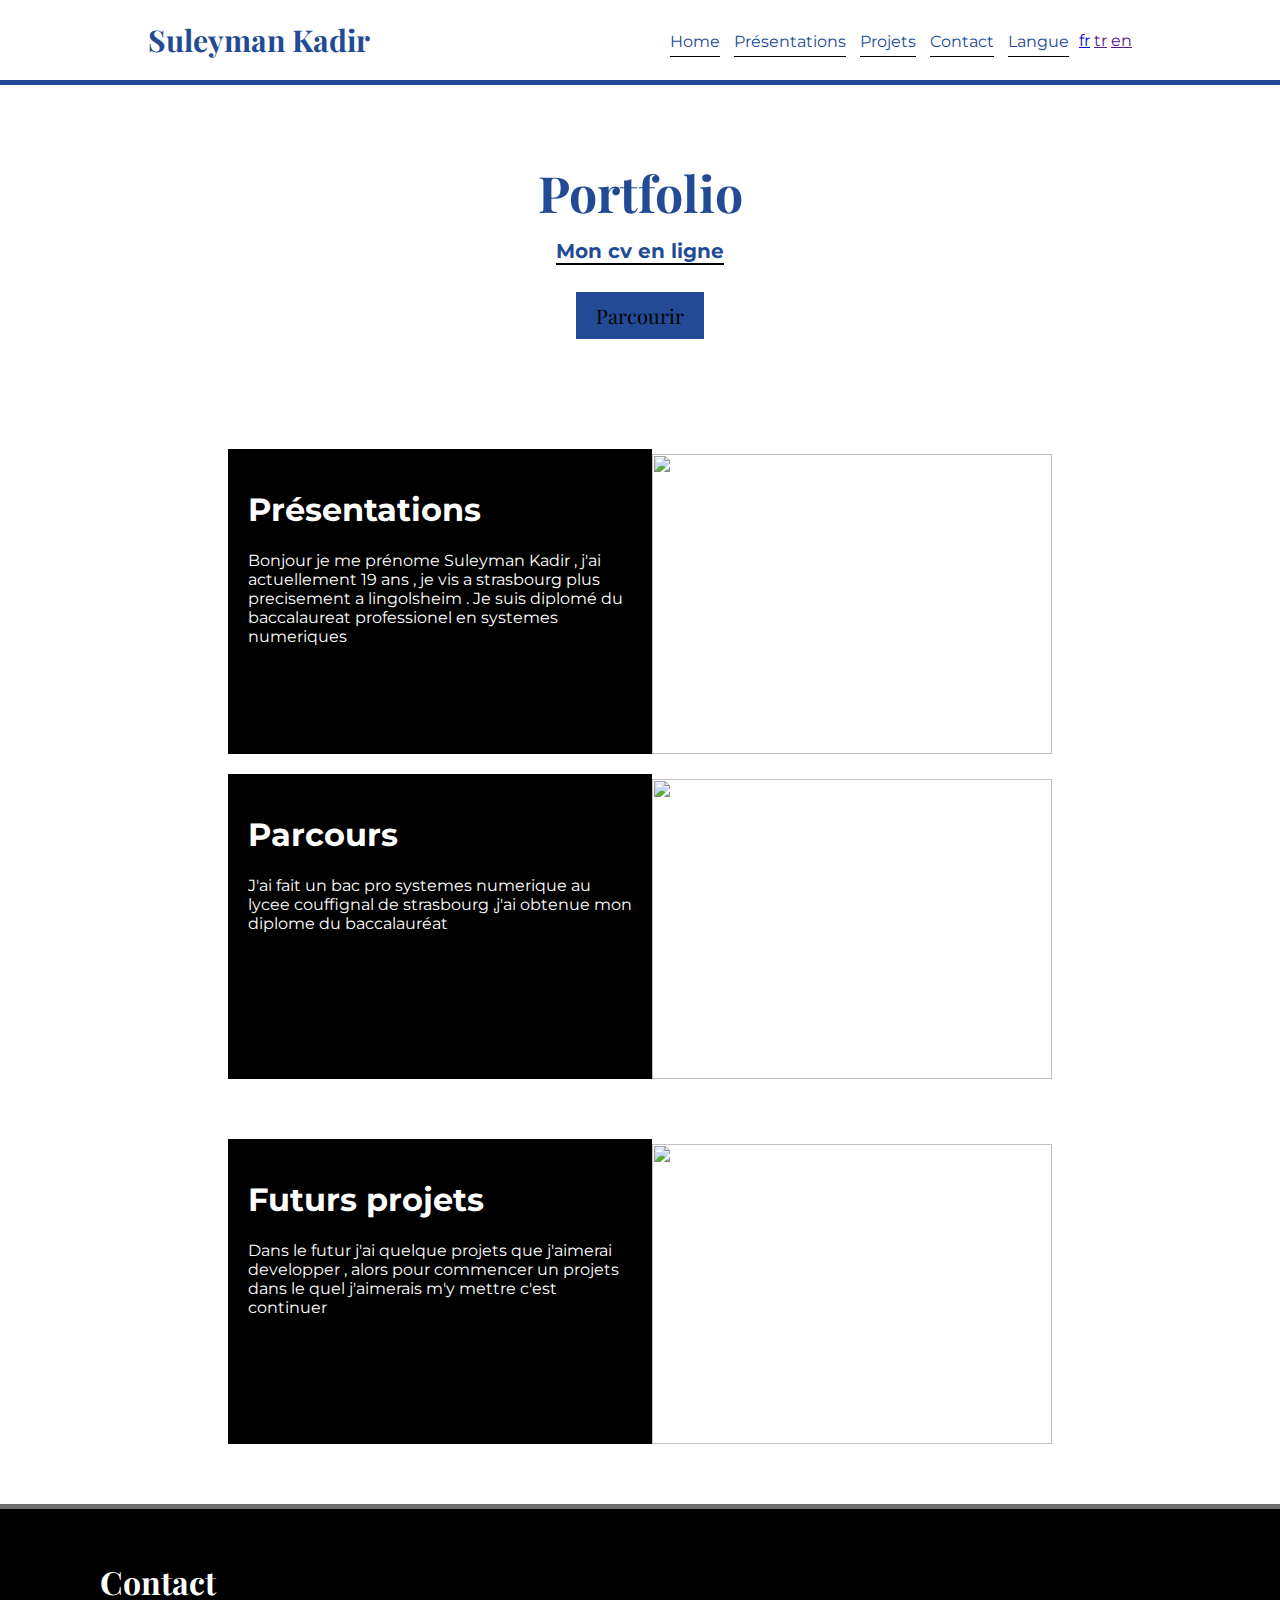
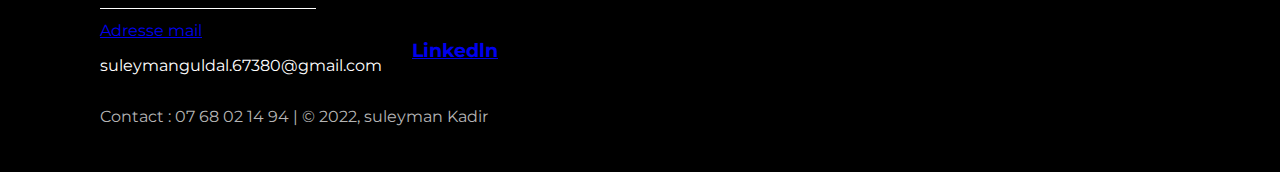
==== PORTFOLIO/index.html @ da8fa980 "ajout" ====
<html lang="fr">
<head>
    <meta charset="UTF-8">
    <meta name="viewport" content="width=device-width, initial-scale=1.0">
    <title>Portfolio</title>
    <meta charset="utf-8">
    <link rel="stylesheet" href="style.css">
</head>
<body>
    <nav>
        <h1>Suleyman Kadir</h1>
        <div class="onglets">
            <a href="#">Home</a>
            <a href="#Présentations">Présentations</a>
            <a href="#Projets">Projets</a>
            <a href="#contact">Contact</a>
            <a href="#Langue">Langue</a>
        </div>
        <div class="seu-lang-list">
            <a href="file:///C:/Users/suley/Desktop/COURS%20CCI/Mr.schossig/Atelier%20de%20profesionalisation/GULDALSIO21%20Portfolio/CCI-SIO21-Portfolio/PORTFOLIO/index.html" title="Français" class="seu-lang seu-fr ">fr</a>
            <a href="" title="Turkce" class="seu-lang seu-de actif">tr</a>
            <a href="" title="English" class="seu-lang seu-en ">en</a>
          </div>
    </nav>

    <header>
        <h1>Portfolio</h1>
        <h4>Mon cv en ligne</h4>
        <button>Parcourir</button>
    </header>

    <section class="main" id="Présentations">

        <div class="content">
            <div class="card">
                <div class="left">
                    <h1>Présentations</h1>
                    <p>Bonjour je me prénome Suleyman Kadir , j'ai actuellement 19 ans , je vis a strasbourg plus precisement a lingolsheim . Je suis diplomé du baccalaureat professionel en systemes numeriques</p>
                </div>
                <div class="right">
                    <img src="C:\Users\suley\Desktop\COURS CCI\Mr.schossig\Atelier de profesionalisation\GULDALSIO21 Portfolio\CCI-SIO21-Portfolio\Photo\photo de profil.png" alt="" 
                    width="400"
                    height="341">
                </div>
            </div>

            <div class="card">
                <div class="left">
                    <h1>Parcours</h1>
                    <p>J'ai fait un bac pro systemes numerique au lycee couffignal de strasbourg ,j'ai obtenue mon diplome du baccalauréat </p>
                </div>
                <div class="right">
                    <img src="C:\Users\suley\Desktop\COURS CCI\Mr.schossig\Atelier de profesionalisation\GULDALSIO21 Portfolio\CCI-SIO21-Portfolio\Photo\lycee.jpg" alt="">
                </div>
            </div>
        </div>
    </section>

    <section class="main" id="Projets">
        <div class="content">
            <div class="card">
                <div class="left">
                    <h1>Futurs projets</h1>
                    <p>Dans le futur j'ai quelque projets que j'aimerai developper , alors pour commencer un projets dans le quel j'aimerais m'y mettre c'est continuer </p>
                </div>
                <div class="right">
                    <img src="C:\Users\suley\Desktop\COURS CCI\Mr.schossig\Atelier de profesionalisation\GULDALSIO21 Portfolio\CCI-SIO21-Portfolio\Photo\ilustration projet.png" alt="">
                </div>
            </div>
        </section>

    <footer>

        <h1>Contact</h1>
        <div class="services">
            
            <div class="service">
                <h3<p><a href="mailto:suleymanguldal.67380@gmail.com">Adresse mail</a></p></h3>
                <p>suleymanguldal.67380@gmail.com</p>
            </div>

            <div class="service">
               <h3><p><a href="https://www.linkedin.com/in/suleymankadir/">Linkedln</a></p></h3>
            </div>

            <div class="service">
                <h3></h3>
                <p></p>
            </div>


        </div>

        <p id="contact">Contact : 07 68 02 14 94 | &copy; 2022, suleyman Kadir</p>
    </footer>
</body>
</html>
---- PORTFOLIO/style.css ----
@import url('https://fonts.googleapis.com/css2?family=Montserrat&display=swap');
@import url('https://fonts.googleapis.com/css2?family=Playfair+Display:wght@600&display=swap');
html{
    scroll-behavior: smooth;
}
body{
    margin: 0px;
    padding: 0px;
    font-family: 'Montserrat', sans-serif;
}
nav{
    display:flex;
    flex-wrap:wrap;
    justify-content: center;
    align-items: center;
    border-bottom: 5px solid #224a95;
}
nav h1{
    color: #224a95;
    font-family: 'Playfair Display', serif;
    font-size: 30px;
}
nav .onglets{
    margin-top: 3px;
    margin-left: 300px;
}
nav .onglets a{
    text-decoration: none;
    color: #224a95;
    margin-right: 10px;
    border-bottom: 1px solid #000;
    padding-bottom: 5px;
}

header{
    display: flex;
    flex-direction: column;
    align-items: center;
    background: url('https://www.one-webmarketing.com/wp-content/uploads/revslider/home-6/h6-slide-2.jpg');
    background-size: cover;
    color: #224a95;
    padding: 40px;
}
header h1{
    font-family: 'Playfair Display', serif;
    font-size: 50px;
}
header h4{
    margin-top: -20px;
    font-size: 20px;
    text-align: center;
    border-bottom: 2px solid #000;
}
header button{
    padding: 10px 20px;
    background-color: #224a95;
    color:#000;
    border:none;
    margin-bottom: 30px;
    outline:none;
    font-size: 20px;
    font-family: 'Playfair Display', serif;
    cursor: pointer;
}

.main{
    margin-top: 40px;
    display: flex;
    flex-direction: column;
    align-items: center;
}
.main .content .card{
    display: flex;
    flex-wrap: wrap;
    justify-content: center;
    margin-bottom:20px;
}
.main .content .card .left{
   flex: 0 0 30%;
   padding: 20px;
   background-color:black;
   color:#fff;
}
.main .content .card .right img{
    height:300px;
    width: 400px;
    margin-top: 5px;
}

footer{
    margin-top: 40px;
    border-top: 5px solid #6f6f6f;
    background-color: rgb(0, 0, 0);
    color: #fff;
    padding: 30px 100px;;
}
footer h1{
    font-family: 'Playfair Display', serif;
    border-bottom: 1px solid white;
    width: 20%;
    padding-bottom: 5px;
}
footer .services{
    margin-top: -10px;
    display:flex;
    flex-wrap:wrap;
}
footer .services .service{
    margin-right: 30px;
}
footer .services .service p{
    max-width: 300px;
}
footer #contact{
    color: rgb(181, 181, 181);
}

@media screen and (max-width:680px){
    nav .onglets {
        margin-left: 0px;
        margin-bottom: 20px;
    }
    .main .card {
        margin: 10px;
    }
    .main .content .card .right img{
        height:200px;
        width: 100%;
        margin-top: -0px;
    }
    .main .content .card{
        display: block;
    }
    footer{
        padding: 30px;
    }
}
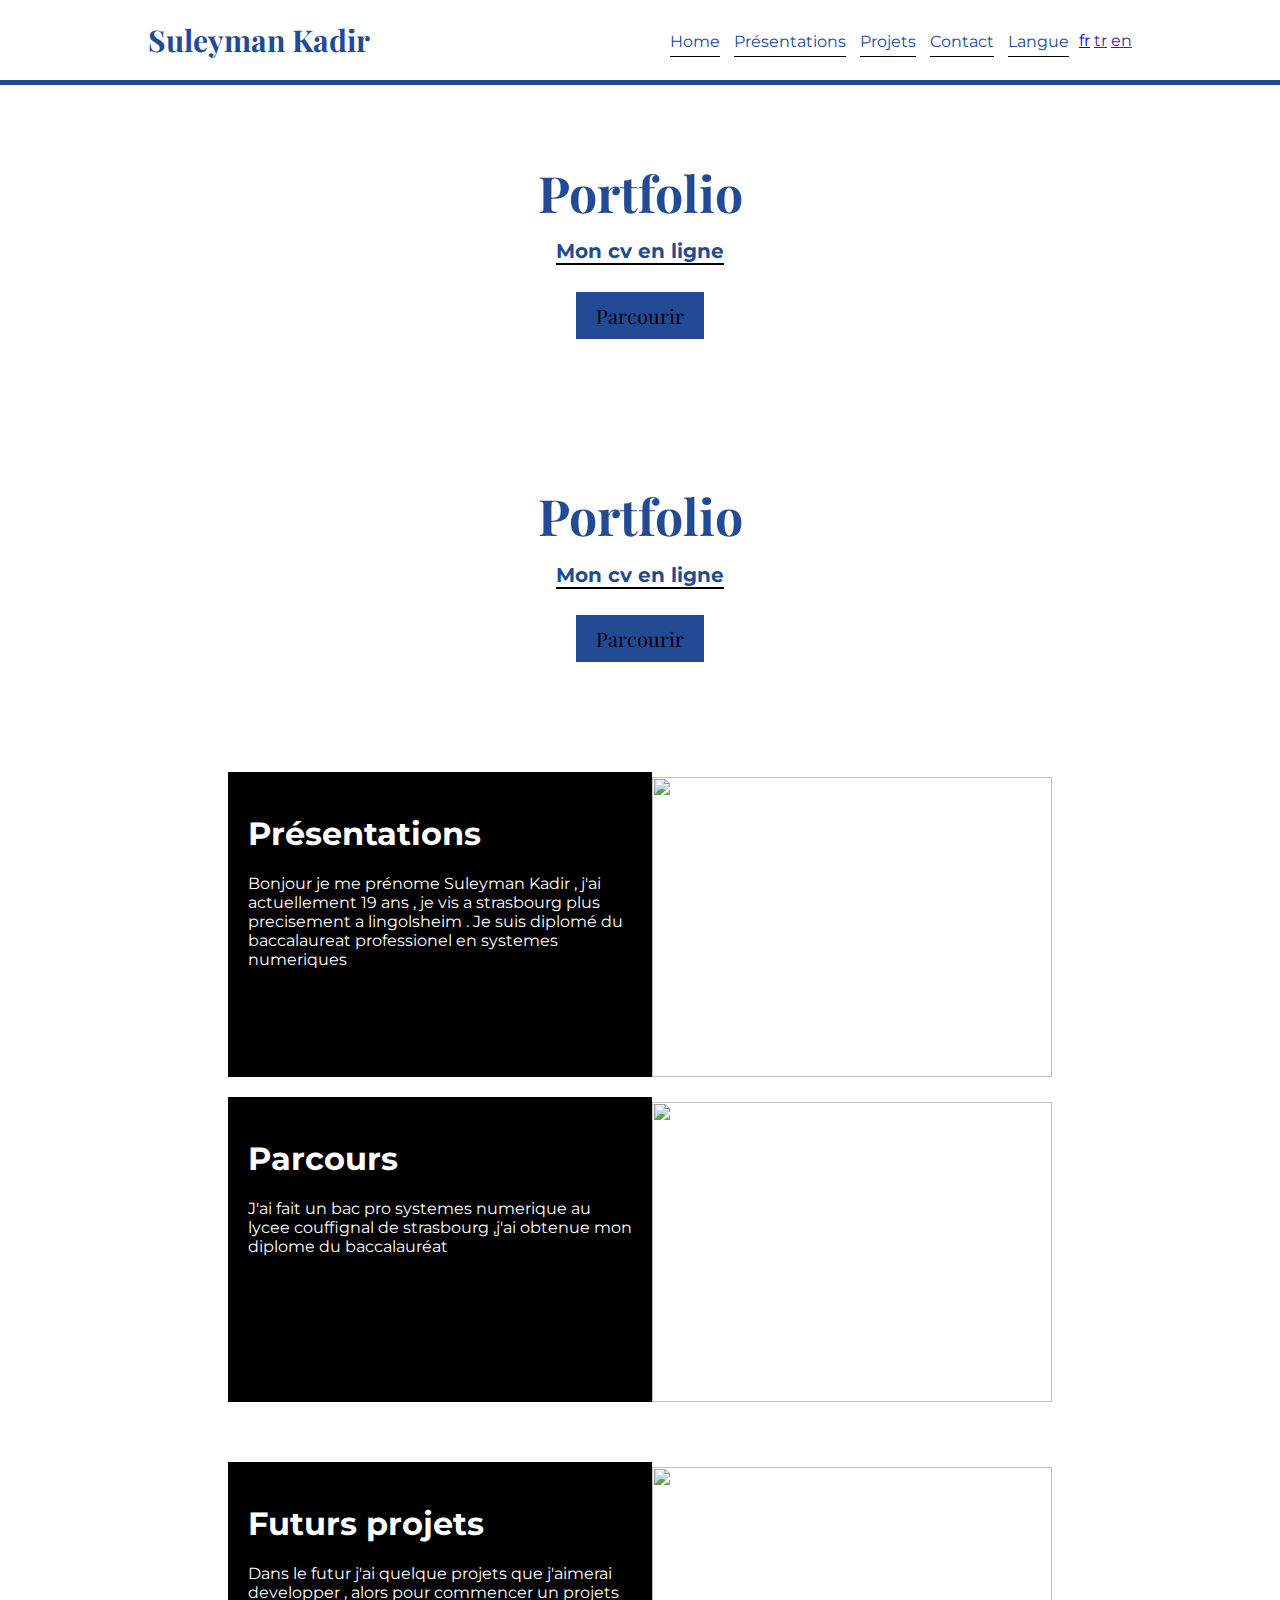
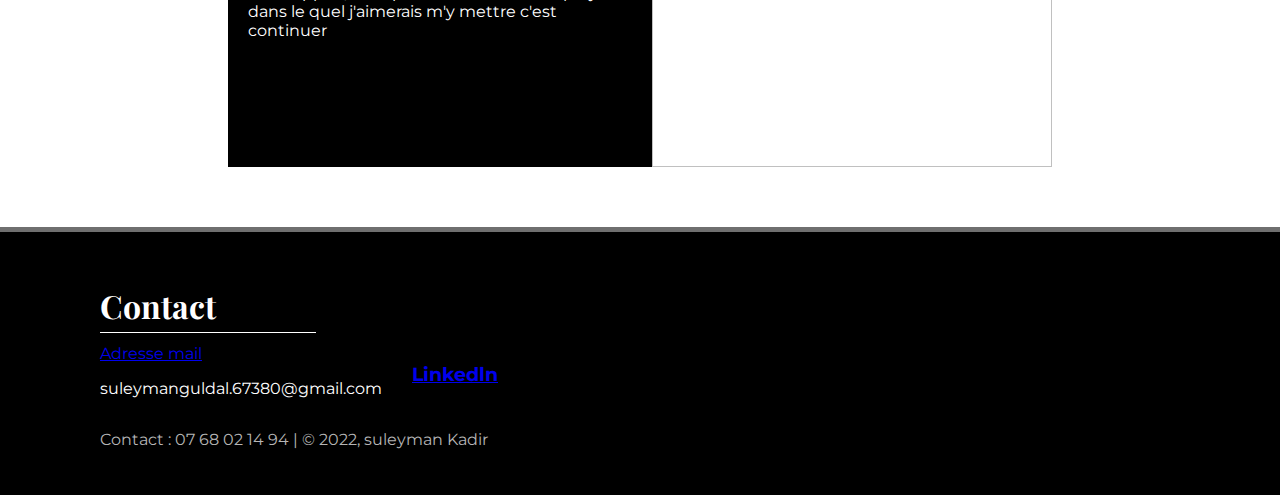
==== commit 833ce8df: "modification" ====
--- a/PORTFOLIO/index.html
+++ b/PORTFOLIO/index.html
@@ -23,6 +23,11 @@
           </div>
     </nav>
 
+    <header>
+        <h1>Portfolio</h1>
+        <h4>Mon cv en ligne</h4>
+        <button>Parcourir</button>
+    </header>
     <header>
         <h1>Portfolio</h1>
         <h4>Mon cv en ligne</h4>
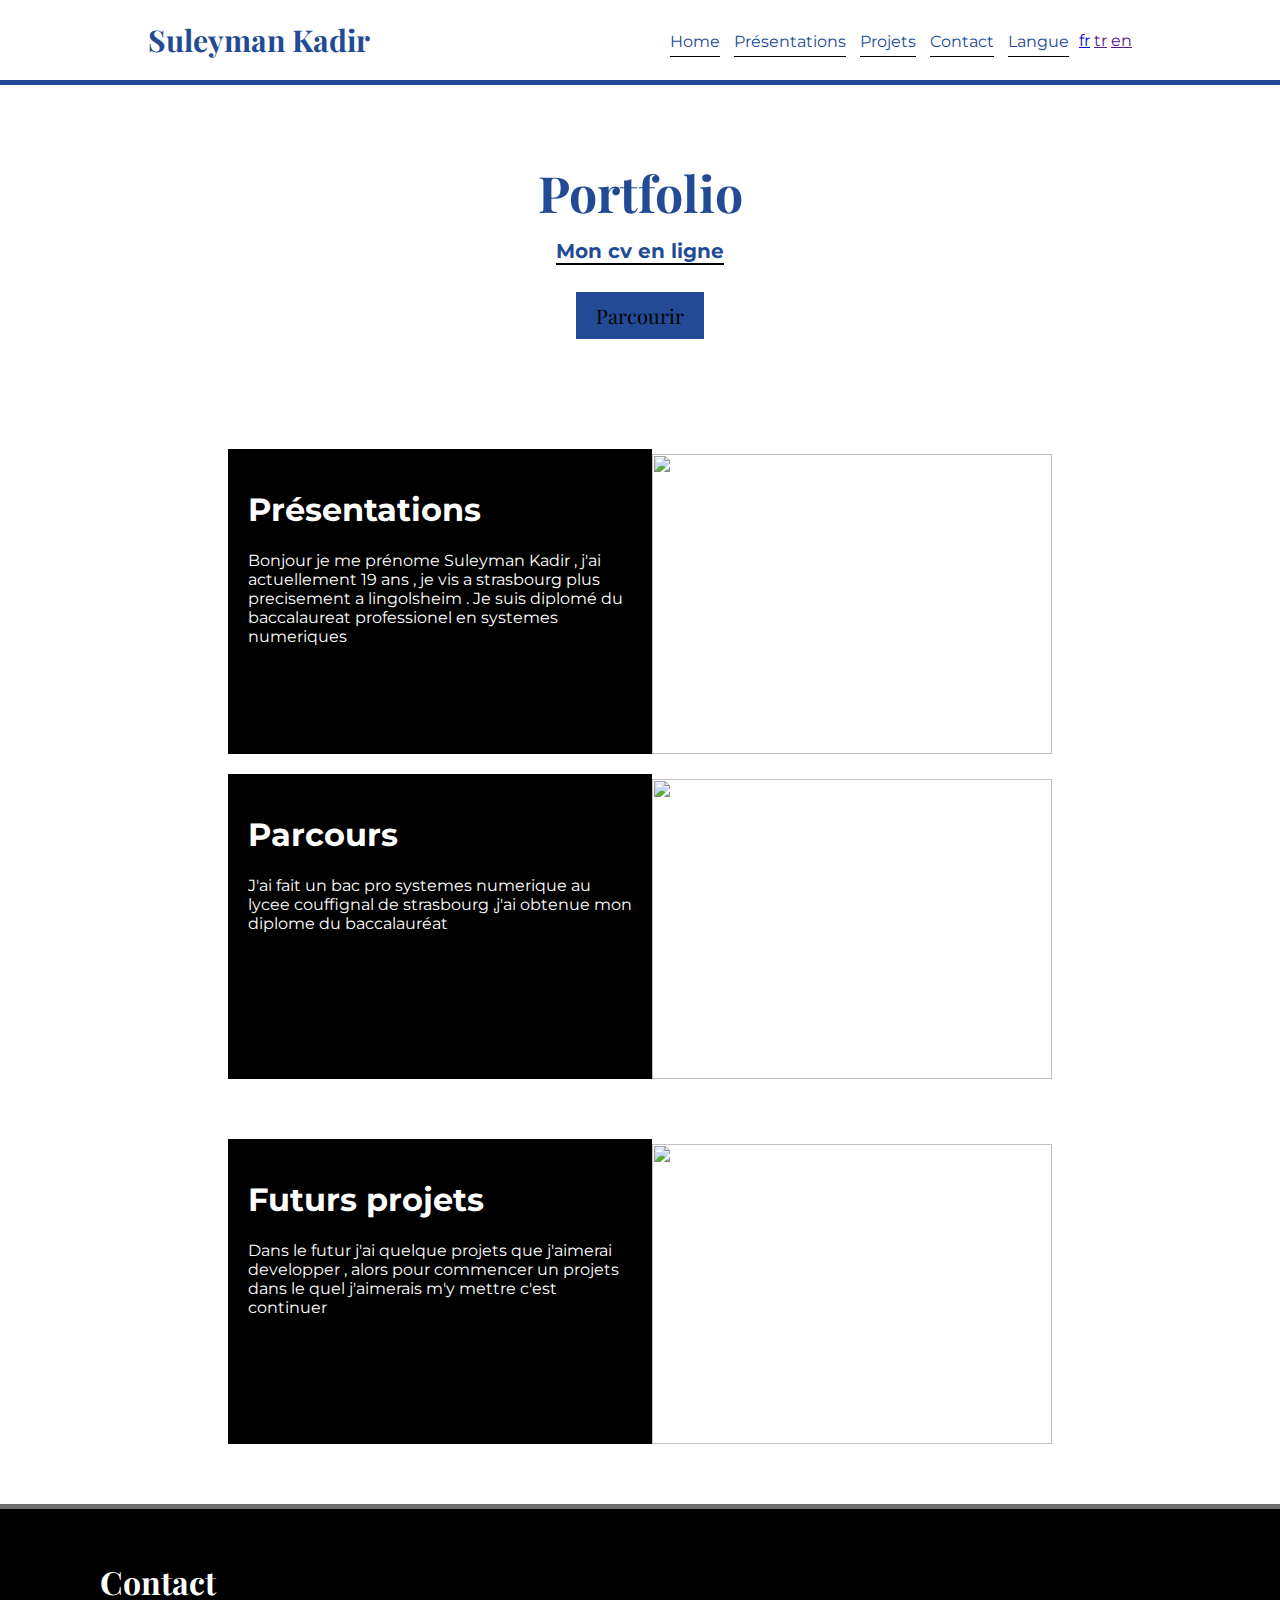
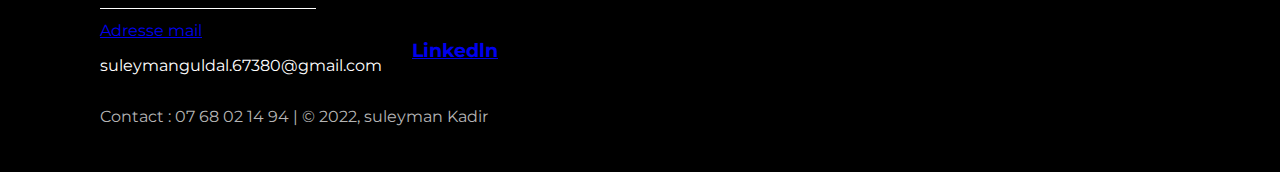
==== commit 819fcdf9: "modif" ====
--- a/PORTFOLIO/index.html
+++ b/PORTFOLIO/index.html
@@ -28,11 +28,7 @@
         <h4>Mon cv en ligne</h4>
         <button>Parcourir</button>
     </header>
-    <header>
-        <h1>Portfolio</h1>
-        <h4>Mon cv en ligne</h4>
-        <button>Parcourir</button>
-    </header>
+    
 
     <section class="main" id="Présentations">
 
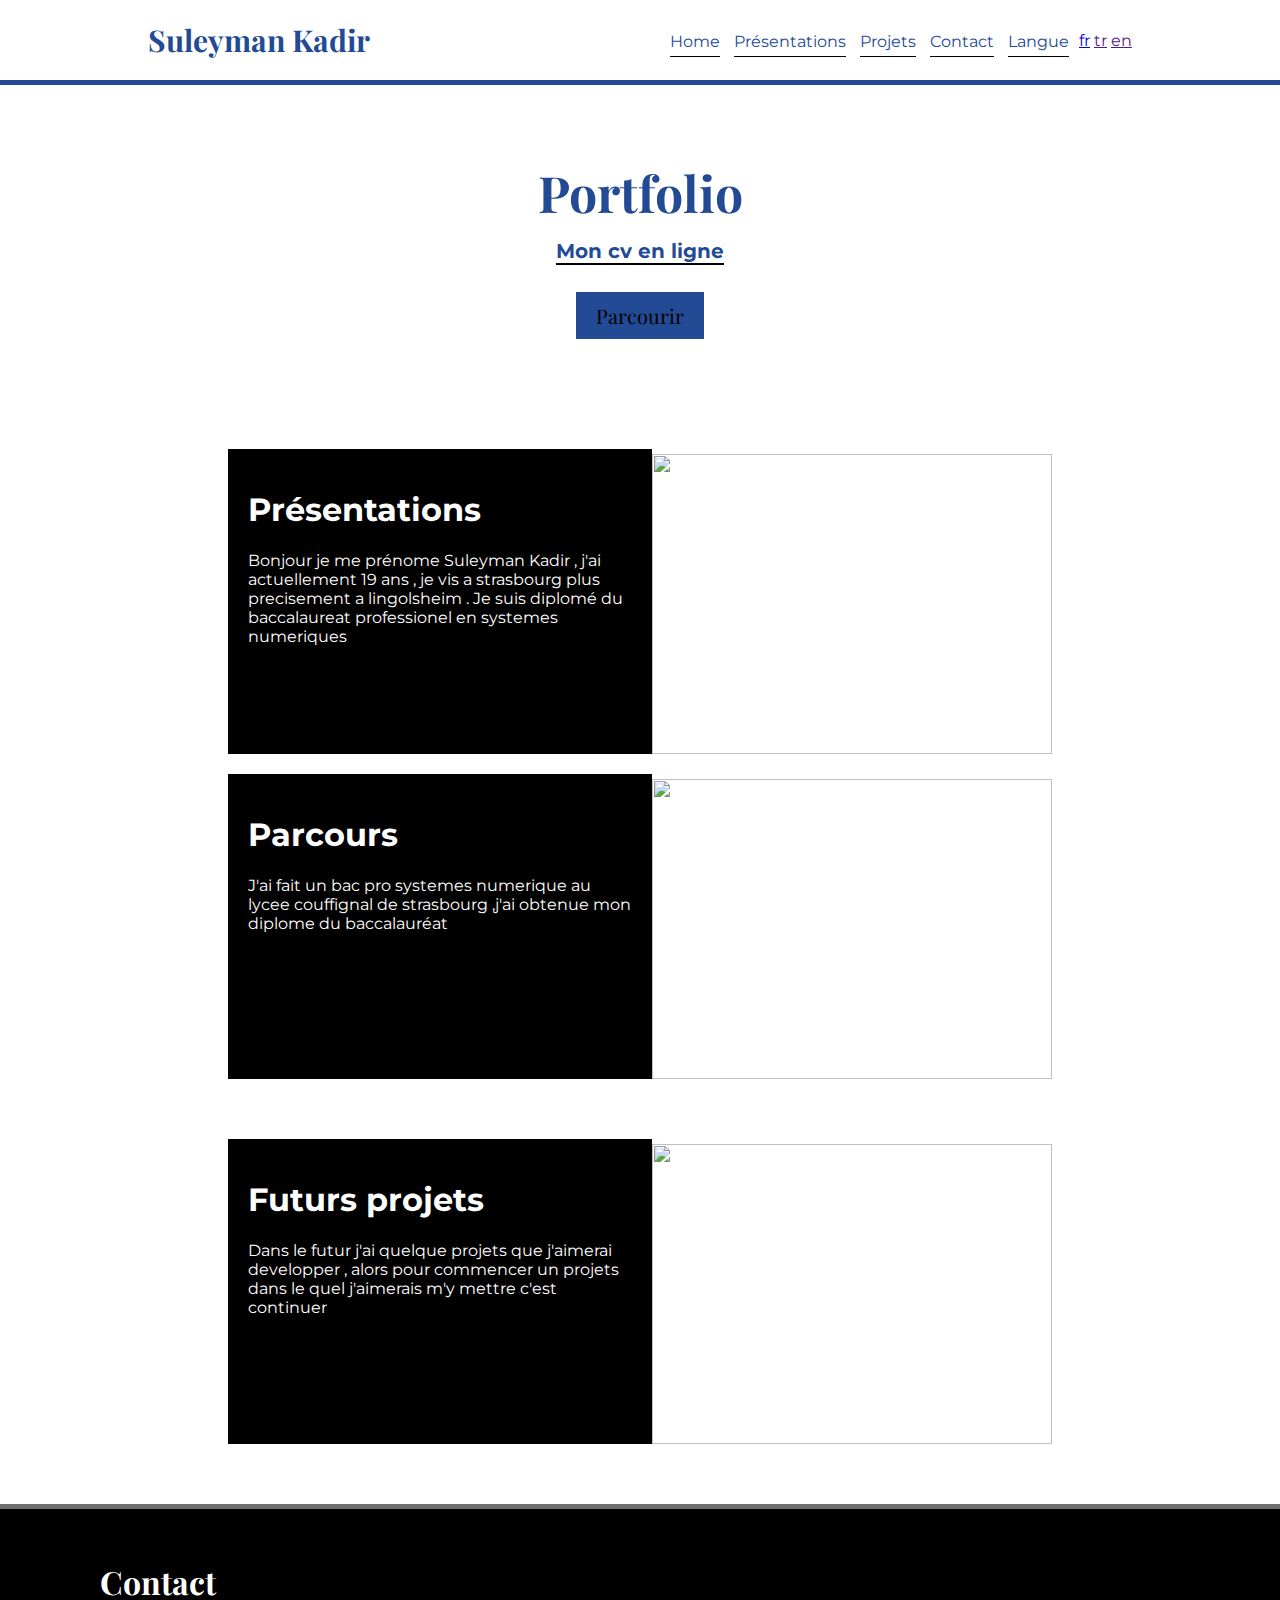
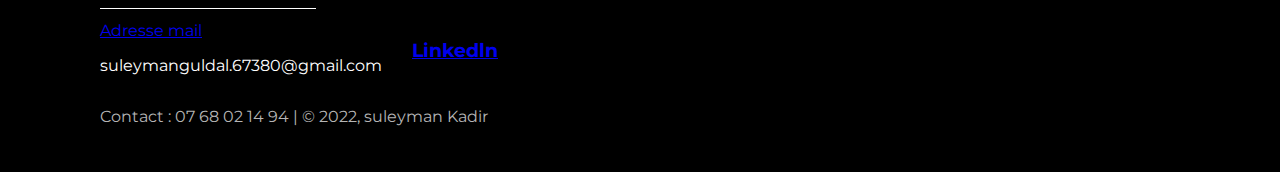
==== commit 7980dc40: "moddif" ====
--- a/PORTFOLIO/index.html
+++ b/PORTFOLIO/index.html
@@ -1,4 +1,4 @@
-<html lang="fr">
+<html lang="tr">
 <head>
     <meta charset="UTF-8">
     <meta name="viewport" content="width=device-width, initial-scale=1.0">
@@ -17,7 +17,7 @@
             <a href="#Langue">Langue</a>
         </div>
         <div class="seu-lang-list">
-            <a href="file:///C:/Users/suley/Desktop/COURS%20CCI/Mr.schossig/Atelier%20de%20profesionalisation/GULDALSIO21%20Portfolio/CCI-SIO21-Portfolio/PORTFOLIO/index.html" title="Français" class="seu-lang seu-fr ">fr</a>
+            <a href="file:///C:/Users/suley/Desktop/COURS%20CCI/Mr.schossig/Atelier%20de%20profesionalisation/GULDALSIO21%20Portfolio/CCI-SIO21-Portfolio/PORTFOLIO/Fran%C3%A7ais/index.html" title="Français" class="seu-lang seu-fr ">fr</a>
             <a href="" title="Turkce" class="seu-lang seu-de actif">tr</a>
             <a href="" title="English" class="seu-lang seu-en ">en</a>
           </div>
